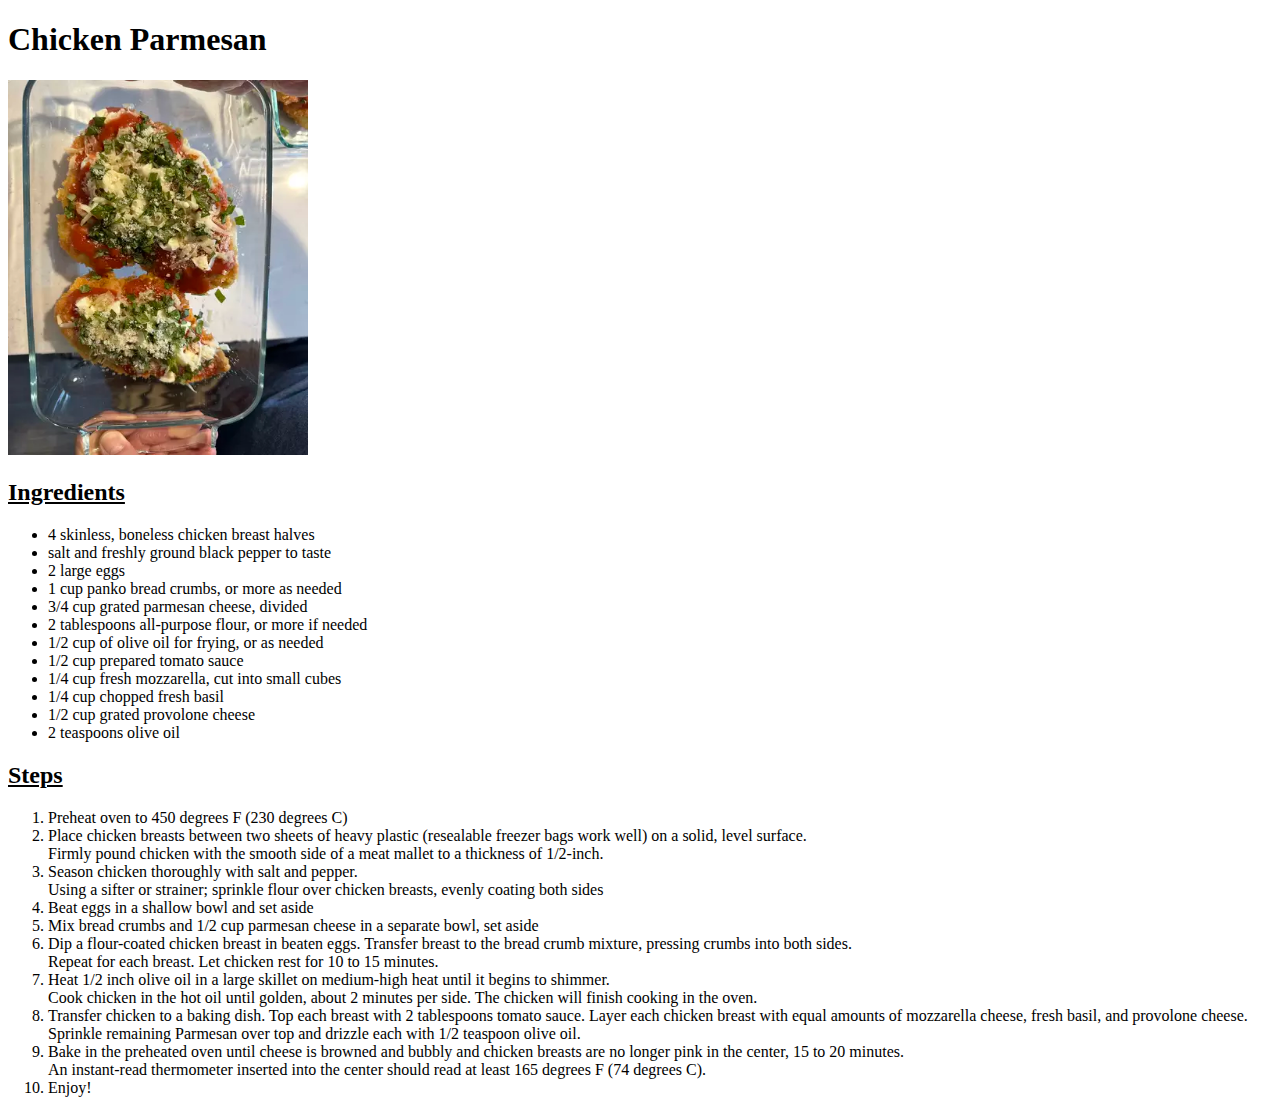
==== recipes/chickenparm.html @ 5d9c98cb "Site Finished" ====
<!DOCTYPE html>
<html lang="en">
<head>
    <meta charset="UTF-8">
    <meta name="viewport" content="width=device-width, initial-scale=1.0">
    <title>Chicken Parmesan</title>
</head>
<body>
    <h1>Chicken Parmesan</h1>
    <img src="../img/chickenparm.jpg" alt="Chicken Parmesan" width="300" height="375">

    <h2><u>Ingredients</u></h2>
    <ul>
        <li>4 skinless, boneless chicken breast halves</li>
        <li>salt and freshly ground black pepper to taste</li>
        <li>2 large eggs</li>
        <li>1 cup panko bread crumbs, or more as needed</li>
        <li>3/4 cup grated parmesan cheese, divided</li>
        <li>2 tablespoons all-purpose flour, or more if needed</li>
        <li>1/2 cup of olive oil for frying, or as needed</li>
        <li>1/2 cup prepared tomato sauce</li>
        <li>1/4 cup fresh mozzarella, cut into small cubes</li>
        <li>1/4 cup chopped fresh basil</li>
        <li>1/2 cup grated provolone cheese</li>
        <li>2 teaspoons olive oil</li>
    </ul>

    <h2><u>Steps</u></h2>
    <ol>
        <li>Preheat oven to 450 degrees F (230 degrees C)</li>
        <li>Place chicken breasts between two sheets of heavy plastic (resealable freezer bags work well) on a solid, level surface.<br>
            Firmly pound chicken with the smooth side of a meat mallet to a thickness of 1/2-inch.</li>
        <li>Season chicken thoroughly with salt and pepper.<br>
            Using a sifter or strainer; sprinkle flour over chicken breasts, evenly coating both sides</li>
        <li>Beat eggs in a shallow bowl and set aside</li>
        <li>Mix bread crumbs and 1/2 cup parmesan cheese in a separate bowl, set aside</li>
        <li>Dip a flour-coated chicken breast in beaten eggs. Transfer breast to the bread crumb mixture, pressing crumbs into both sides.<br>
            Repeat for each breast. Let chicken rest for 10 to 15 minutes.</li>
        <li>Heat 1/2 inch olive oil in a large skillet on medium-high heat until it begins to shimmer.<br>
            Cook chicken in the hot oil until golden, about 2 minutes per side. The chicken will finish cooking in the oven.</li>
        <li>Transfer chicken to a baking dish. Top each breast with 2 tablespoons tomato sauce. Layer each chicken breast with equal amounts of mozzarella cheese, fresh basil, and provolone cheese.<br>
            Sprinkle remaining Parmesan over top and drizzle each with 1/2 teaspoon olive oil.</li>
        <li>Bake in the preheated oven until cheese is browned and bubbly and chicken breasts are no longer pink in the center, 15 to 20 minutes.<br>
            An instant-read thermometer inserted into the center should read at least 165 degrees F (74 degrees C).</li>
        <li>Enjoy!</li>
    </ol>
</body>
</html>
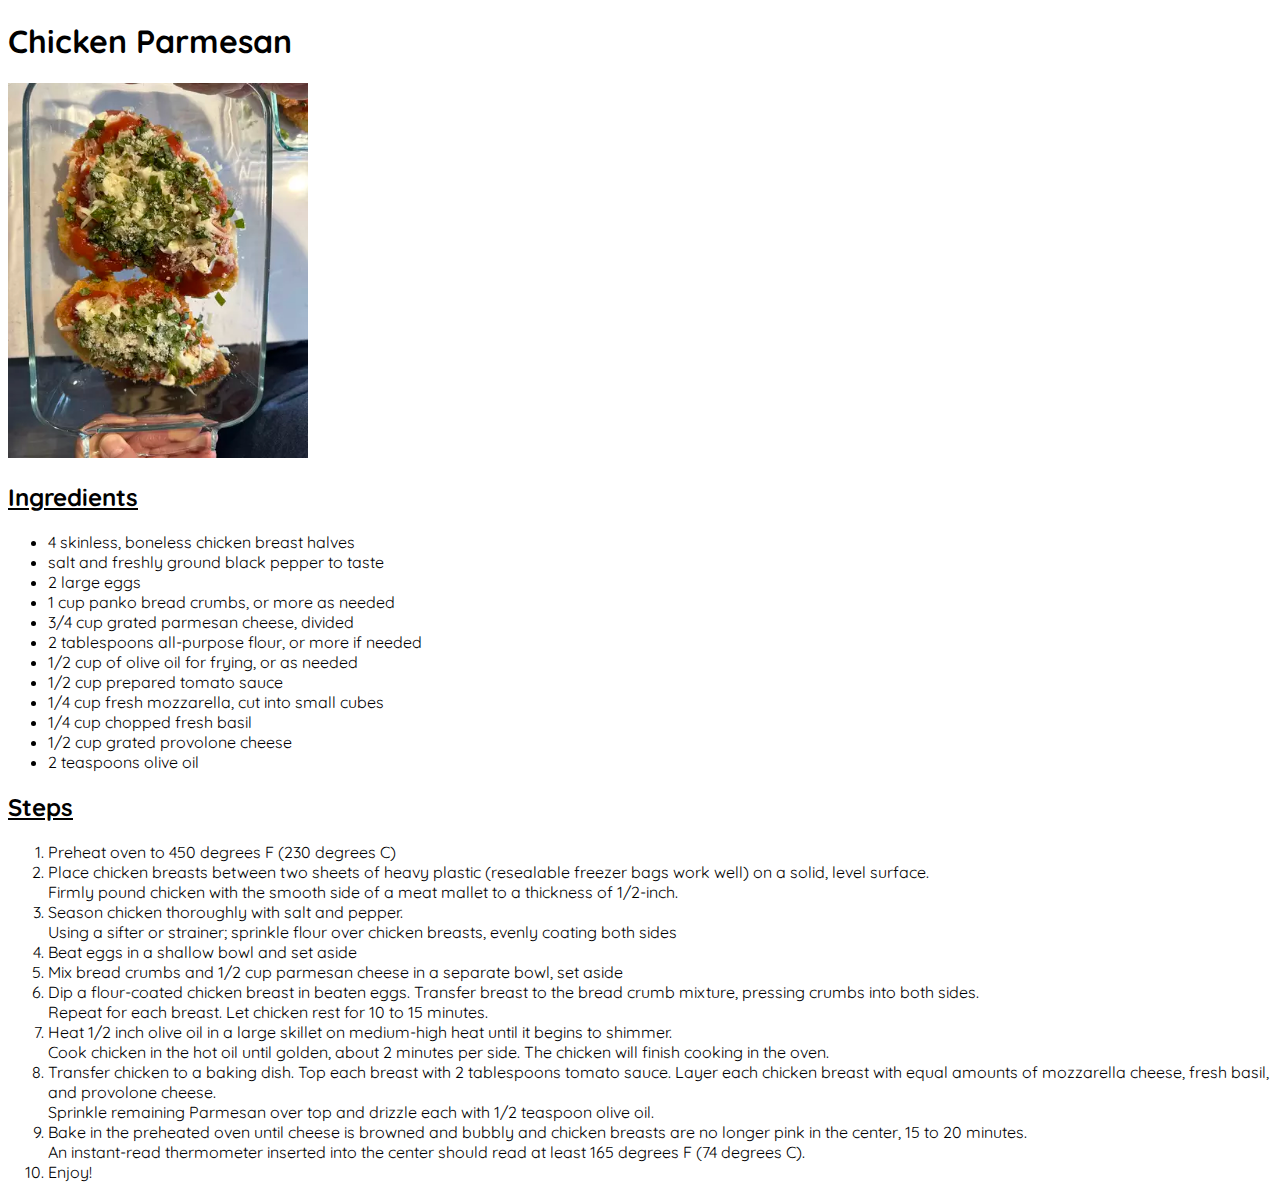
==== commit d102db6e: "Styling Done" ====
--- a/recipes/chickenparm.html
+++ b/recipes/chickenparm.html
@@ -4,6 +4,7 @@
     <meta charset="UTF-8">
     <meta name="viewport" content="width=device-width, initial-scale=1.0">
     <title>Chicken Parmesan</title>
+    <link rel="stylesheet" href="../css/style.css">
 </head>
 <body>
     <h1>Chicken Parmesan</h1>
--- a/css/style.css
+++ b/css/style.css
@@ -0,0 +1,5 @@
+@import url('https://fonts.googleapis.com/css2?family=Quicksand&display=swap');
+
+* {
+  font-family: quicksand;
+}